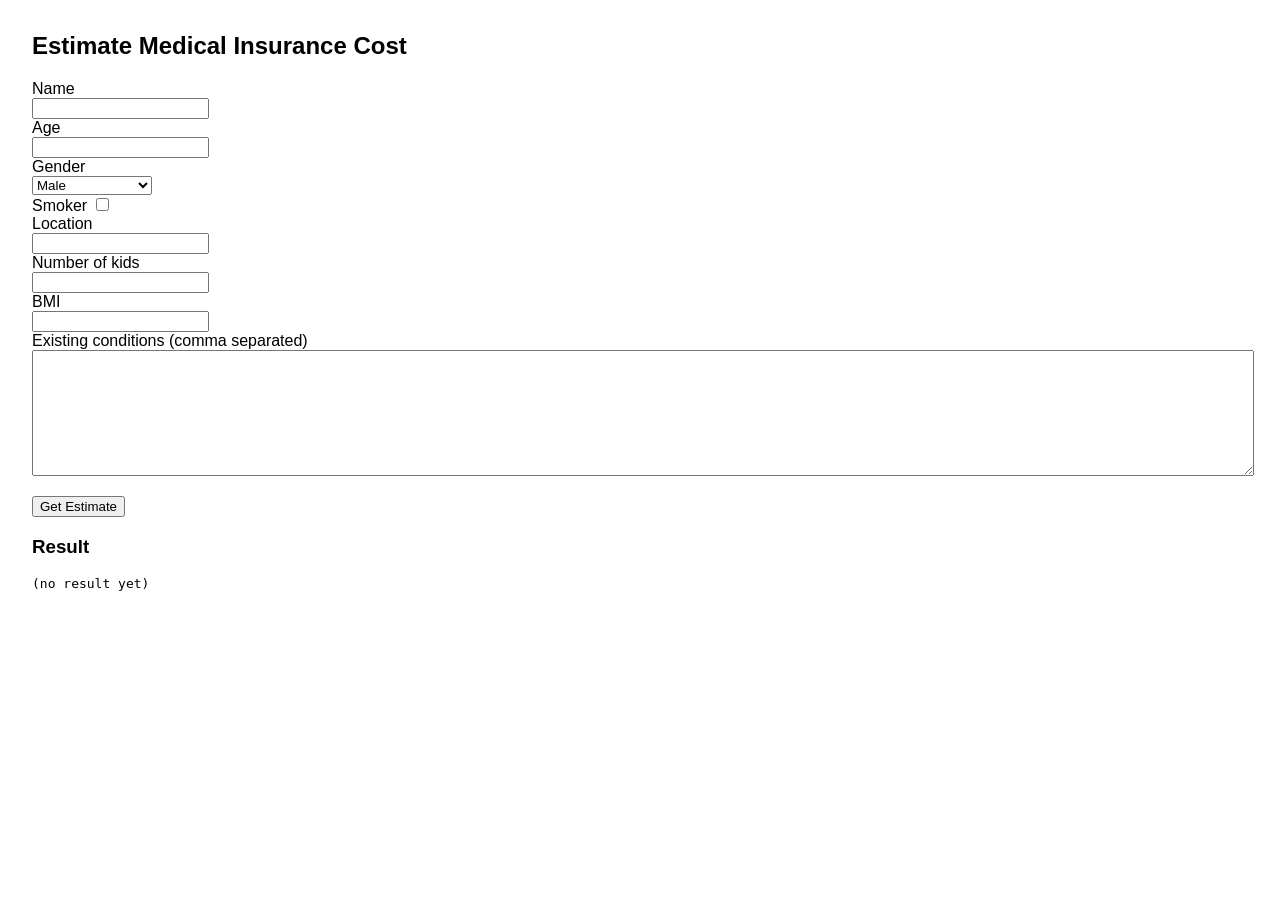
==== src/main/resources/static/index.html @ fb5c212c "added one option field" ====
<!doctype html>
<html lang="en">
<head>
  <meta charset="utf-8" />
  <meta name="viewport" content="width=device-width, initial-scale=1" />
  <title>Gemini Test</title>
  <style>
    body { font-family: Arial, sans-serif; margin: 2rem; }
    textarea { width: 100%; height: 120px; }
  </style>
</head>
<body>
  <h2>Estimate Medical Insurance Cost</h2>
  <form id="insuranceForm">
    <div>
      <label>Name</label><br>
      <input type="text" id="name" />
    </div>
    <div>
      <label>Age</label><br>
      <input type="number" id="age" />
    </div>
    <div>
      <label>Gender</label><br>
      <select id="gender">
        <option value="male">Male</option>
        <option value="female">Female</option>
        <option value="other">Other</option>
        <option value="prefer_not_to_say">Prefer not to say</option>
      </select>
    </div>
    <div>
      <label>Smoker</label>
      <input type="checkbox" id="smoker" />
    </div>
    <div>
      <label>Location</label><br>
      <input type="text" id="location" />
    </div>
    <div>
      <label>Number of kids</label><br>
      <input type="number" id="kids" />
    </div>
    <div>
      <label>BMI</label><br>
      <input type="number" step="0.1" id="bmi" />
    </div>
    <div>
      <label>Existing conditions (comma separated)</label><br>
      <textarea id="existingCondition"></textarea>
    </div>
    <div style="margin-top:1rem;">
      <button type="button" id="send">Get Estimate</button>
    </div>
  </form>

  <h3>Result</h3>
  <pre id="result">(no result yet)</pre>

  <script>
    document.getElementById('send').addEventListener('click', async () => {
      const payload = {
        name: document.getElementById('name').value,
        age: parseInt(document.getElementById('age').value || '0'),
        gender: document.getElementById('gender').value,
        smoker: document.getElementById('smoker').checked,
        location: document.getElementById('location').value,
        kids: parseInt(document.getElementById('kids').value || '0'),
        bmi: parseFloat(document.getElementById('bmi').value || '0'),
        existingCondition: document.getElementById('existingCondition').value
      };

      document.getElementById('result').textContent = 'Calculating...';

      try {
        const resp = await fetch('/api/predict', {
          method: 'POST',
          headers: { 'Content-Type': 'application/json' },
          body: JSON.stringify(payload)
        });

        if (!resp.ok) {
          const text = await resp.text();
          document.getElementById('result').textContent = 'Error: ' + text;
          return;
        }

        const json = await resp.json();
        // Expecting { result: "..." }
        document.getElementById('result').textContent = json.result || JSON.stringify(json, null, 2);
      } catch (err) {
        document.getElementById('result').textContent = 'Error: ' + err.message;
      }
    });
  </script>
</body>
</html>
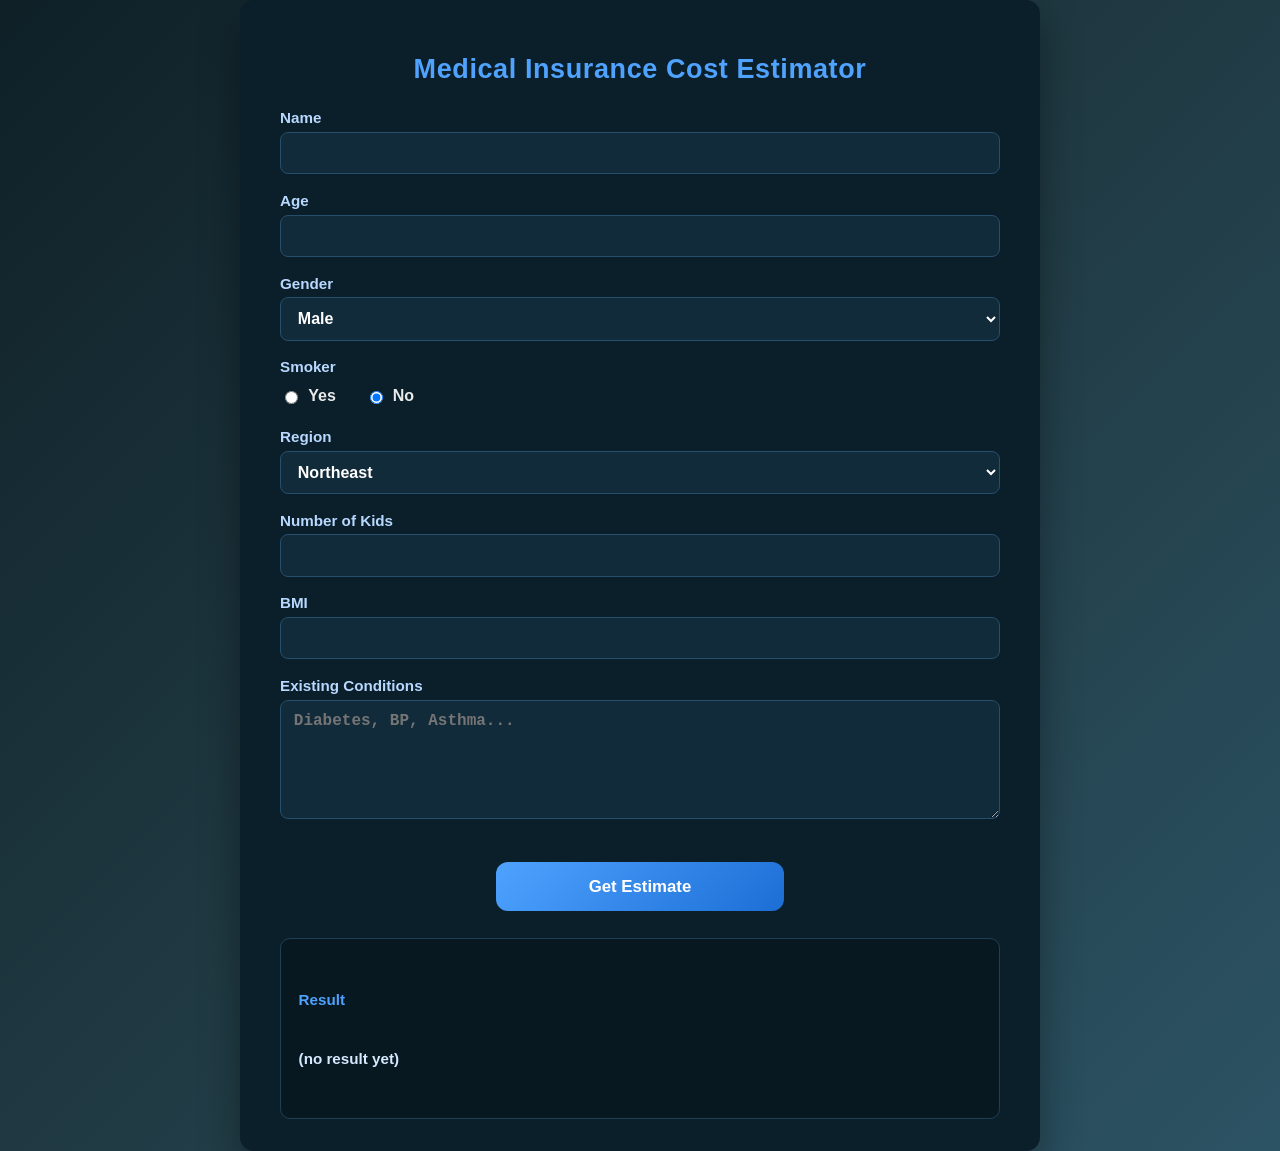
==== commit bed978d4: "Frontend" ====
--- a/src/main/resources/static/index.html
+++ b/src/main/resources/static/index.html
@@ -1,97 +1,255 @@
 <!doctype html>
 <html lang="en">
 <head>
-  <meta charset="utf-8" />
-  <meta name="viewport" content="width=device-width, initial-scale=1" />
-  <title>Gemini Test</title>
-  <style>
-    body { font-family: Arial, sans-serif; margin: 2rem; }
-    textarea { width: 100%; height: 120px; }
-  </style>
+<meta charset="utf-8" />
+<meta name="viewport" content="width=device-width, initial-scale=1" />
+<title>Medical Insurance Cost Estimator</title>
+
+<style>
+  body {
+    margin: 0;
+    min-height: 100vh;
+    background: linear-gradient(135deg, #0f2027, #203a43, #2c5364);
+    font-family: "Segoe UI", Arial, sans-serif;
+    font-size: 18px;              /* +2 font size */
+    font-weight: 600;             /* semi-bold */
+    display: flex;
+    justify-content: center;
+    align-items: center;
+    color: #eaeaea;
+  }
+
+  .card {
+    width: 720px;
+    background: #0b1f2a;
+    border-radius: 14px;
+    padding: 2rem 2.5rem;
+    box-shadow: 0 20px 40px rgba(0,0,0,0.35);
+  }
+
+  .card h2 {
+    text-align: center;
+    margin-bottom: 1.5rem;
+    color: #4fa3ff;
+    letter-spacing: 0.6px;
+  }
+
+  .form-grid {
+    display: grid;
+    grid-template-columns: 1fr;
+    gap: 1.1rem;
+  }
+
+  .field {
+    display: flex;
+    flex-direction: column;
+  }
+
+  .field label {
+    font-size: 0.95rem;
+    margin-bottom: 0.35rem;
+    color: #b8d8ff;
+  }
+
+  .field input,
+  .field select,
+  .field textarea {
+    background: #122b3a;
+    border: 1px solid #264e6d;
+    border-radius: 8px;
+    padding: 0.7rem 0.8rem;
+    color: #ffffff;
+    font-size: 1rem;
+    font-weight: 600;
+    outline: none;
+  }
+
+  .field input:focus,
+  .field select:focus,
+  .field textarea:focus {
+    border-color: #4fa3ff;
+    box-shadow: 0 0 0 2px rgba(79,163,255,0.25);
+  }
+
+  textarea {
+    resize: vertical;
+    min-height: 95px;
+  }
+
+  .radio-row {
+    display: flex;
+    gap: 1.8rem;
+    margin-top: 0.4rem;
+  }
+
+  .radio-row label {
+    font-size: 1rem;
+    color: #eaeaea;
+    display: flex;
+    align-items: center;
+    gap: 0.45rem;
+    cursor: pointer;
+  }
+
+  /* Center aligned button */
+  .action-row {
+    display: flex;
+    justify-content: center;
+    margin-top: 1.6rem;
+  }
+
+  .action-row button {
+    width: 40%;
+    background: linear-gradient(135deg, #4fa3ff, #1c6ed5);
+    border: none;
+    border-radius: 12px;
+    padding: 0.9rem;
+    font-size: 1.05rem;
+    font-weight: 700;
+    color: #fff;
+    cursor: pointer;
+    transition: transform 0.2s ease, box-shadow 0.2s ease;
+  }
+
+  .action-row button:hover {
+    transform: translateY(-2px);
+    box-shadow: 0 10px 24px rgba(79,163,255,0.45);
+  }
+
+  .result-box {
+    margin-top: 1.7rem;
+    background: #081821;
+    border: 1px solid #1f3f57;
+    border-radius: 10px;
+    padding: 1.1rem;
+    font-size: 0.95rem;
+    white-space: pre-wrap;
+    color: #d6eaff;
+  }
+
+  .result-title {
+    color: #4fa3ff;
+    margin-bottom: 0.5rem;
+    font-weight: 700;
+  }
+</style>
 </head>
+
 <body>
-  <h2>Estimate Medical Insurance Cost</h2>
-  <form id="insuranceForm">
-    <div>
-      <label>Name</label><br>
-      <input type="text" id="name" />
-    </div>
-    <div>
-      <label>Age</label><br>
-      <input type="number" id="age" />
-    </div>
-    <div>
-      <label>Gender</label><br>
+
+<div class="card">
+  <h2>Medical Insurance Cost Estimator</h2>
+
+  <form id="insuranceForm" class="form-grid">
+
+    <div class="field">
+      <label>Name</label>
+      <input type="text" id="name">
+    </div>
+
+    <div class="field">
+      <label>Age</label>
+      <input type="number" id="age">
+    </div>
+
+    <div class="field">
+      <label>Gender</label>
       <select id="gender">
         <option value="male">Male</option>
         <option value="female">Female</option>
         <option value="other">Other</option>
-        <option value="prefer_not_to_say">Prefer not to say</option>
       </select>
     </div>
-    <div>
+
+    <div class="field">
       <label>Smoker</label>
-      <input type="checkbox" id="smoker" />
-    </div>
-    <div>
-      <label>Location</label><br>
-      <input type="text" id="location" />
-    </div>
-    <div>
-      <label>Number of kids</label><br>
-      <input type="number" id="kids" />
-    </div>
-    <div>
-      <label>BMI</label><br>
-      <input type="number" step="0.1" id="bmi" />
-    </div>
-    <div>
-      <label>Existing conditions (comma separated)</label><br>
-      <textarea id="existingCondition"></textarea>
-    </div>
-    <div style="margin-top:1rem;">
+      <div class="radio-row">
+        <label>
+          <input type="radio" name="smoker" value="yes">
+          Yes
+        </label>
+        <label>
+          <input type="radio" name="smoker" value="no" checked>
+          No
+        </label>
+      </div>
+    </div>
+
+    <div class="field">
+      <label>Region</label>
+      <select id="location">
+        <option value="northeast">Northeast</option>
+        <option value="southeast">Southeast</option>
+        <option value="southwest">Southwest</option>
+        <option value="northwest">Northwest</option>
+      </select>
+    </div>
+
+    <div class="field">
+      <label>Number of Kids</label>
+      <input type="number" id="kids">
+    </div>
+
+    <div class="field">
+      <label>BMI</label>
+      <input type="number" step="0.1" id="bmi">
+    </div>
+
+    <div class="field">
+      <label>Existing Conditions</label>
+      <textarea id="existingCondition" placeholder="Diabetes, BP, Asthma..."></textarea>
+    </div>
+
+    <div class="action-row">
       <button type="button" id="send">Get Estimate</button>
     </div>
+
   </form>
 
-  <h3>Result</h3>
-  <pre id="result">(no result yet)</pre>
-
-  <script>
-    document.getElementById('send').addEventListener('click', async () => {
-      const payload = {
-        name: document.getElementById('name').value,
-        age: parseInt(document.getElementById('age').value || '0'),
-        gender: document.getElementById('gender').value,
-        smoker: document.getElementById('smoker').checked,
-        location: document.getElementById('location').value,
-        kids: parseInt(document.getElementById('kids').value || '0'),
-        bmi: parseFloat(document.getElementById('bmi').value || '0'),
-        existingCondition: document.getElementById('existingCondition').value
-      };
-
-      document.getElementById('result').textContent = 'Calculating...';
-
-      try {
-        const resp = await fetch('/api/predict', {
-          method: 'POST',
-          headers: { 'Content-Type': 'application/json' },
-          body: JSON.stringify(payload)
-        });
-
-        if (!resp.ok) {
-          const text = await resp.text();
-          document.getElementById('result').textContent = 'Error: ' + text;
-          return;
-        }
-
-        const json = await resp.json();
-        // Expecting { result: "..." }
-        document.getElementById('result').textContent = json.result || JSON.stringify(json, null, 2);
-      } catch (err) {
-        document.getElementById('result').textContent = 'Error: ' + err.message;
-      }
-    });
-  </script>
+  <div class="result-box">
+    <div class="result-title">Result</div>
+    <div id="result">(no result yet)</div>
+  </div>
+</div>
+
+<script>
+  document.getElementById('send').addEventListener('click', async () => {
+    const payload = {
+      name: document.getElementById('name').value,
+      age: parseInt(document.getElementById('age').value || '0'),
+      gender: document.getElementById('gender').value,
+      smoker: document.querySelector('input[name="smoker"]:checked').value === 'yes',
+      location: document.getElementById('location').value,
+      kids: parseInt(document.getElementById('kids').value || '0'),
+      bmi: parseFloat(document.getElementById('bmi').value || '0'),
+      existingCondition: document.getElementById('existingCondition').value
+    };
+
+    if (!payload.name || payload.age <= 0 || payload.bmi <= 0) {
+      document.getElementById('result').textContent =
+        'Error: Please provide Name, valid Age, and BMI.';
+      return;
+    }
+
+    document.getElementById('result').textContent = 'Calculating...';
+
+    try {
+      const resp = await fetch('/api/predict', {
+        method: 'POST',
+        headers: { 'Content-Type': 'application/json' },
+        body: JSON.stringify(payload)
+      });
+
+      const data = await resp.json();
+      document.getElementById('result').textContent =
+        data.result || JSON.stringify(data, null, 2);
+
+    } catch (err) {
+      document.getElementById('result').textContent =
+        'Error: ' + err.message;
+    }
+  });
+</script>
+
 </body>
 </html>
